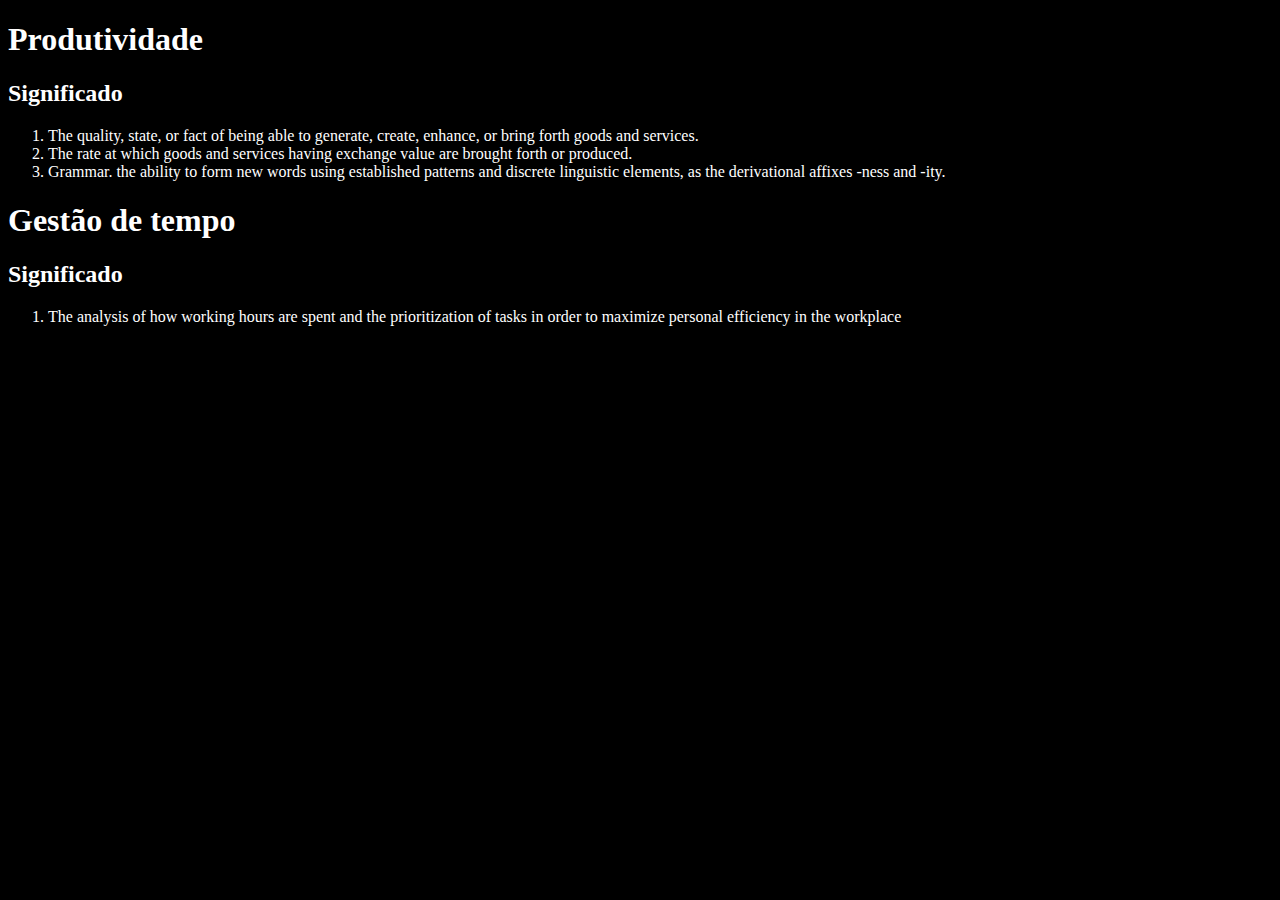
==== index.html @ 6150d9d6 "primeiro commit" ====
<!DOCTYPE html>
<html lang="pt">
  <head>
    <meta charset="UTF-8" />
    <meta name="viewport" content="width=device-width, initial-scale=1.0" />
    <title>Produtividade</title>
    <link rel="stylesheet" href="index.css" />
    <script src="index.js"></script>
  </head>

  <body>
    <h1 id="produtividade">
      Produtividade
    </h1>

    <h2>
      Significado
    </h2>

    <ol>
      <li>
        The quality, state, or fact of being able to generate, create, enhance,
        or bring forth goods and services.
      </li>

      <li>
        The rate at which goods and services having exchange value are brought
        forth or produced.
      </li>
      <li>
        Grammar. the ability to form new words using established patterns and
        discrete linguistic elements, as the derivational affixes -ness and
        -ity.
      </li>
    </ol>

    <h1>
      Gestão de tempo
    </h1>
    <h2>Significado</h2>

    <ol>
      <li>
        The analysis of how working hours are spent and the prioritization of
        tasks in order to maximize personal efficiency in the workplace
      </li>
    </ol>
  </body>
</html>
---- index.css ----
h1,h2,ol{
    color: white;
}
body{
    background-color: black;
}
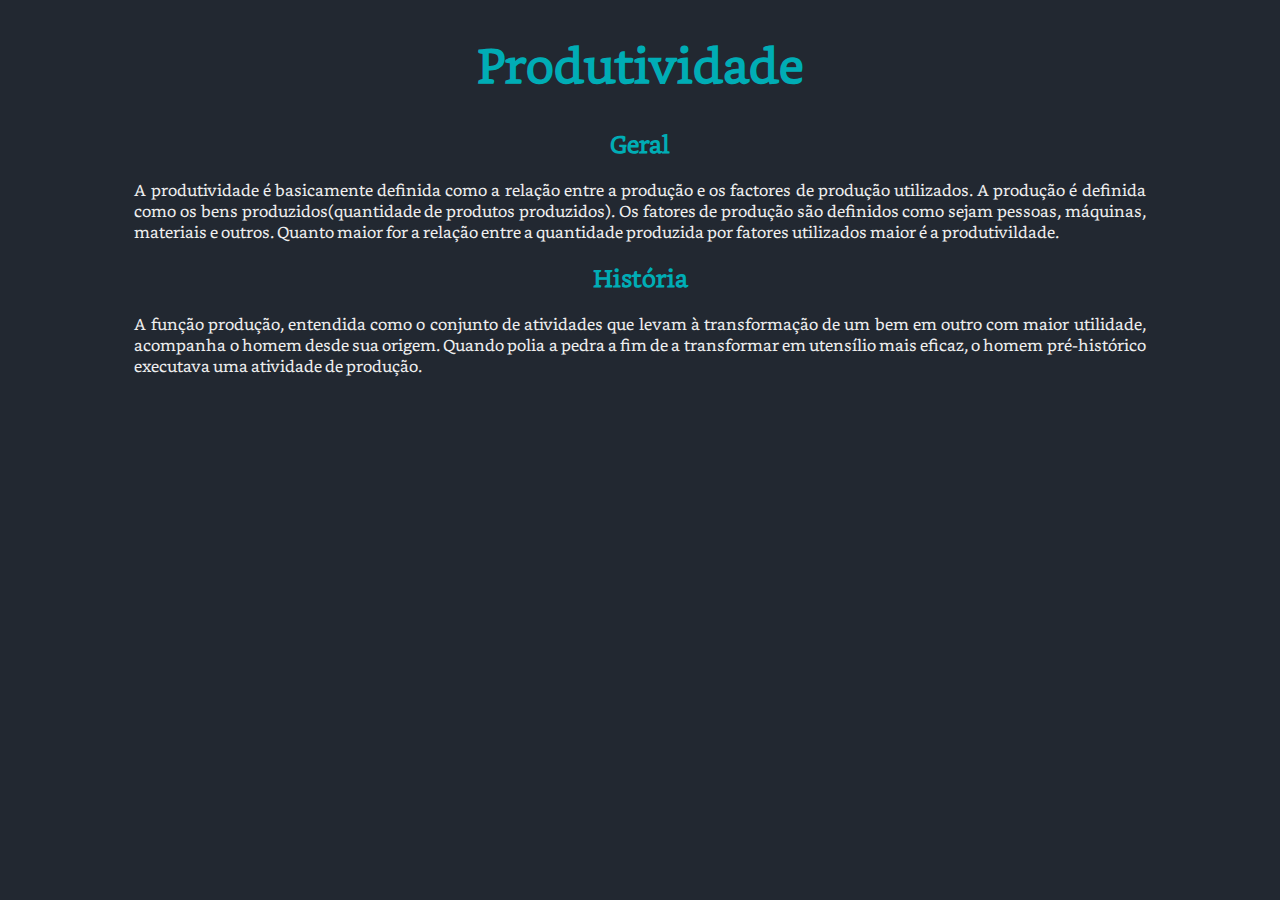
==== commit c4df698a: "commit on 'master'" ====
--- a/index.html
+++ b/index.html
@@ -1,49 +1,30 @@
 <!DOCTYPE html>
-<html lang="pt">
+<html lang="pt-br">
   <head>
     <meta charset="UTF-8" />
     <meta name="viewport" content="width=device-width, initial-scale=1.0" />
     <title>Produtividade</title>
-    <link rel="stylesheet" href="index.css" />
+    <link rel="stylesheet" href="style_dark.css" />
     <script src="index.js"></script>
   </head>
 
   <body>
-    <h1 id="produtividade">
-      Produtividade
-    </h1>
-
-    <h2>
-      Significado
-    </h2>
-
-    <ol>
-      <li>
-        The quality, state, or fact of being able to generate, create, enhance,
-        or bring forth goods and services.
-      </li>
-
-      <li>
-        The rate at which goods and services having exchange value are brought
-        forth or produced.
-      </li>
-      <li>
-        Grammar. the ability to form new words using established patterns and
-        discrete linguistic elements, as the derivational affixes -ness and
-        -ity.
-      </li>
-    </ol>
-
-    <h1>
-      Gestão de tempo
-    </h1>
-    <h2>Significado</h2>
-
-    <ol>
-      <li>
-        The analysis of how working hours are spent and the prioritization of
-        tasks in order to maximize personal efficiency in the workplace
-      </li>
-    </ol>
+    <h1>Produtividade</h1>
+    <h2>Geral</h2>
+    <p>
+      A produtividade é basicamente definida como a relação entre a produção e
+      os factores de produção utilizados. A produção é definida como os bens
+      produzidos(quantidade de produtos produzidos). Os fatores de produção são
+      definidos como sejam pessoas, máquinas, materiais e outros. Quanto maior
+      for a relação entre a quantidade produzida por fatores utilizados maior é
+      a produtivildade.
+    </p>
+    <h2>História</h2>
+    <p>
+      A função produção, entendida como o conjunto de atividades que levam à
+      transformação de um bem em outro com maior utilidade, acompanha o homem
+      desde sua origem. Quando polia a pedra a fim de a transformar em utensílio
+      mais eficaz, o homem pré-histórico executava uma atividade de produção.
+    </p>
   </body>
 </html>
--- a/style_dark.css
+++ b/style_dark.css
@@ -0,0 +1,32 @@
+h1,
+h2,
+ol,
+p {
+    color: #eeeeee;
+    font-family: bookerly;
+    text-align: center;
+}
+
+h1 {
+    font-size: 300%;
+    color: #00adb5;
+}
+
+h2{
+    color: #00adb5;
+}
+
+p {
+    text-align: justify;
+    margin-left: 10%;
+    margin-right: 10%;
+}
+
+@font-face {
+    font-family: bookerly;
+    src: url('font/Bookerly-Regular.ttf')
+}
+
+body {
+    background-color: #222831;
+}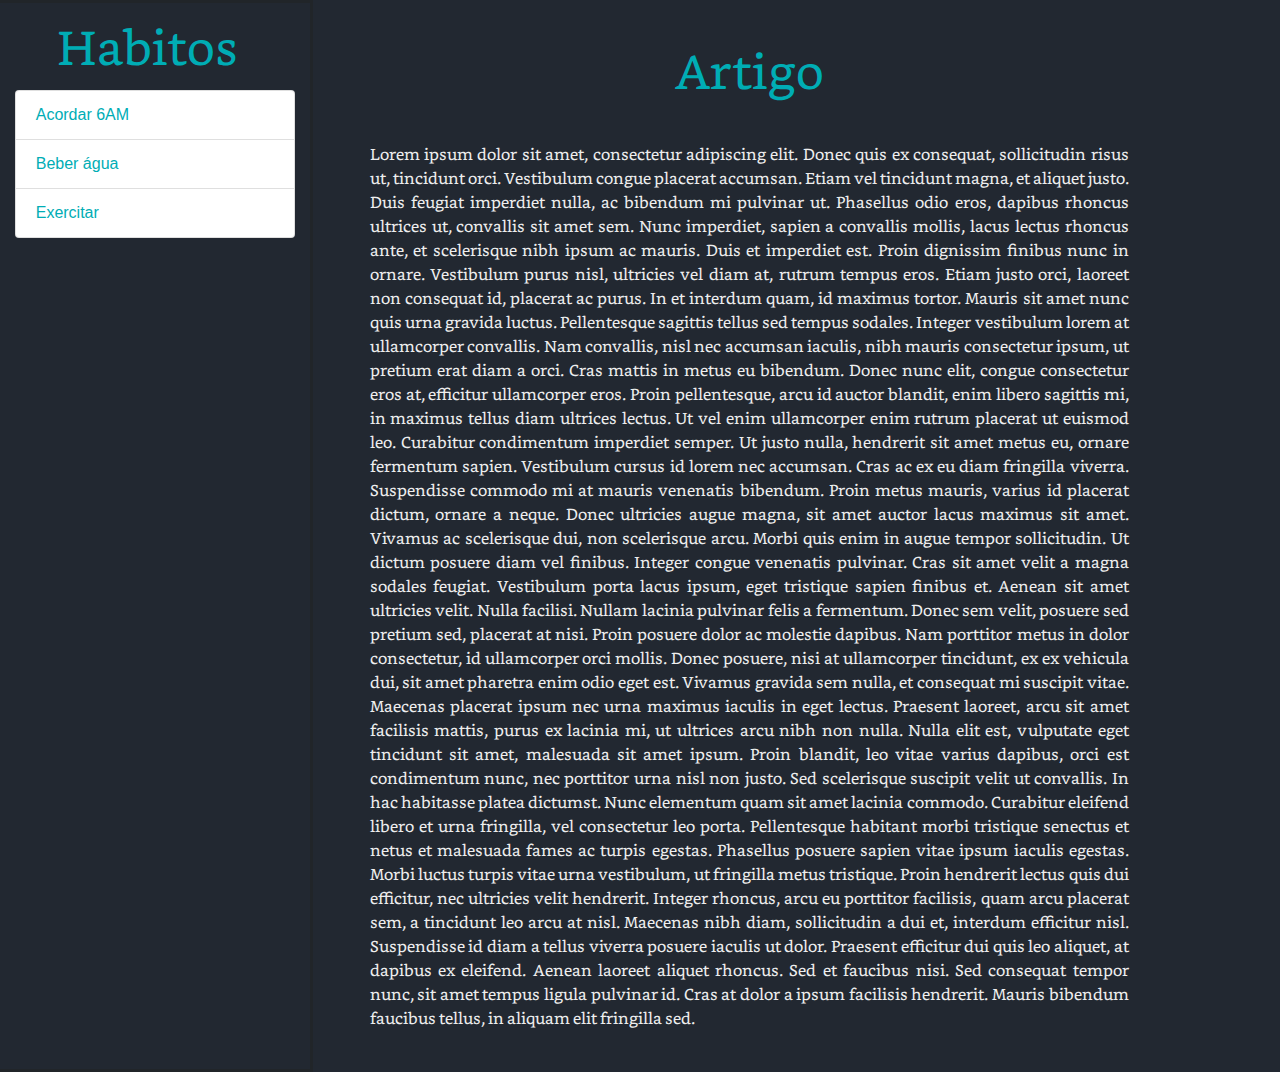
==== commit 4da867cb: "mensagem de habitos concluidos com sucesso" ====
--- a/index.html
+++ b/index.html
@@ -1,30 +1,90 @@
-<!DOCTYPE html>
-<html lang="pt-br">
-  <head>
-    <meta charset="UTF-8" />
-    <meta name="viewport" content="width=device-width, initial-scale=1.0" />
-    <title>Produtividade</title>
-    <link rel="stylesheet" href="style_dark.css" />
-    <script src="index.js"></script>
-  </head>
+<!doctype html>
+<html lang="en">
 
-  <body>
-    <h1>Produtividade</h1>
-    <h2>Geral</h2>
-    <p>
-      A produtividade é basicamente definida como a relação entre a produção e
-      os factores de produção utilizados. A produção é definida como os bens
-      produzidos(quantidade de produtos produzidos). Os fatores de produção são
-      definidos como sejam pessoas, máquinas, materiais e outros. Quanto maior
-      for a relação entre a quantidade produzida por fatores utilizados maior é
-      a produtivildade.
-    </p>
-    <h2>História</h2>
-    <p>
-      A função produção, entendida como o conjunto de atividades que levam à
-      transformação de um bem em outro com maior utilidade, acompanha o homem
-      desde sua origem. Quando polia a pedra a fim de a transformar em utensílio
-      mais eficaz, o homem pré-histórico executava uma atividade de produção.
-    </p>
-  </body>
-</html>
+<head>
+  <title>Produtividade</title>
+  
+  <meta charset="utf-8">
+  <meta name="viewport" content="width=device-width, initial-scale=1, shrink-to-fit=no">
+  
+  <link rel="stylesheet" href="https://stackpath.bootstrapcdn.com/bootstrap/4.3.1/css/bootstrap.min.css"
+    integrity="sha384-ggOyR0iXCbMQv3Xipma34MD+dH/1fQ784/j6cY/iJTQUOhcWr7x9JvoRxT2MZw1T" crossorigin="anonymous">
+  
+    <link rel="stylesheet" href="style_dark.css">
+  
+  <script src="index.js"></script>
+</head>
+
+<body>
+  <div class="row">
+    <aside class="col-lg-3">
+      <h1>Habitos</h1>
+
+      <ul id='habits' class="list-group">
+        <a class="list-group-item list-group-item-action">Acordar 6AM</a>
+        <a class="list-group-item list-group-item-action">Beber água</a>
+        <a class="list-group-item list-group-item-action">Exercitar</a>
+      </ul>
+    </aside>
+
+    <article class="col-lg-8">
+      <h1>Artigo</h1>
+
+      <p>
+        Lorem ipsum dolor sit amet, consectetur adipiscing elit. Donec quis ex consequat, sollicitudin risus ut,
+        tincidunt orci. Vestibulum congue placerat accumsan. Etiam vel tincidunt magna, et aliquet justo. Duis feugiat
+        imperdiet nulla, ac bibendum mi pulvinar ut. Phasellus odio eros, dapibus rhoncus ultrices ut, convallis sit
+        amet sem. Nunc imperdiet, sapien a convallis mollis, lacus lectus rhoncus ante, et scelerisque nibh ipsum ac
+        mauris. Duis et imperdiet est. Proin dignissim finibus nunc in ornare. Vestibulum purus nisl, ultricies vel diam
+        at, rutrum tempus eros. Etiam justo orci, laoreet non consequat id, placerat ac purus. In et interdum quam, id
+        maximus tortor. Mauris sit amet nunc quis urna gravida luctus. Pellentesque sagittis tellus sed tempus sodales.
+        Integer vestibulum lorem at ullamcorper convallis. Nam convallis, nisl nec accumsan iaculis, nibh mauris
+        consectetur ipsum, ut pretium erat diam a orci.
+
+        Cras mattis in metus eu bibendum. Donec nunc elit, congue consectetur eros at, efficitur ullamcorper eros. Proin
+        pellentesque, arcu id auctor blandit, enim libero sagittis mi, in maximus tellus diam ultrices lectus. Ut vel
+        enim ullamcorper enim rutrum placerat ut euismod leo. Curabitur condimentum imperdiet semper. Ut justo nulla,
+        hendrerit sit amet metus eu, ornare fermentum sapien. Vestibulum cursus id lorem nec accumsan. Cras ac ex eu
+        diam fringilla viverra. Suspendisse commodo mi at mauris venenatis bibendum. Proin metus mauris, varius id
+        placerat dictum, ornare a neque. Donec ultricies augue magna, sit amet auctor lacus maximus sit amet.
+
+        Vivamus ac scelerisque dui, non scelerisque arcu. Morbi quis enim in augue tempor sollicitudin. Ut dictum
+        posuere diam vel finibus. Integer congue venenatis pulvinar. Cras sit amet velit a magna sodales feugiat.
+        Vestibulum porta lacus ipsum, eget tristique sapien finibus et. Aenean sit amet ultricies velit. Nulla facilisi.
+        Nullam lacinia pulvinar felis a fermentum. Donec sem velit, posuere sed pretium sed, placerat at nisi.
+
+        Proin posuere dolor ac molestie dapibus. Nam porttitor metus in dolor consectetur, id ullamcorper orci mollis.
+        Donec posuere, nisi at ullamcorper tincidunt, ex ex vehicula dui, sit amet pharetra enim odio eget est. Vivamus
+        gravida sem nulla, et consequat mi suscipit vitae. Maecenas placerat ipsum nec urna maximus iaculis in eget
+        lectus. Praesent laoreet, arcu sit amet facilisis mattis, purus ex lacinia mi, ut ultrices arcu nibh non nulla.
+        Nulla elit est, vulputate eget tincidunt sit amet, malesuada sit amet ipsum. Proin blandit, leo vitae varius
+        dapibus, orci est condimentum nunc, nec porttitor urna nisl non justo. Sed scelerisque suscipit velit ut
+        convallis. In hac habitasse platea dictumst. Nunc elementum quam sit amet lacinia commodo. Curabitur eleifend
+        libero et urna fringilla, vel consectetur leo porta. Pellentesque habitant morbi tristique senectus et netus et
+        malesuada fames ac turpis egestas. Phasellus posuere sapien vitae ipsum iaculis egestas. Morbi luctus turpis
+        vitae urna vestibulum, ut fringilla metus tristique.
+
+        Proin hendrerit lectus quis dui efficitur, nec ultricies velit hendrerit. Integer rhoncus, arcu eu porttitor
+        facilisis, quam arcu placerat sem, a tincidunt leo arcu at nisl. Maecenas nibh diam, sollicitudin a dui et,
+        interdum efficitur nisl. Suspendisse id diam a tellus viverra posuere iaculis ut dolor. Praesent efficitur dui
+        quis leo aliquet, at dapibus ex eleifend. Aenean laoreet aliquet rhoncus. Sed et faucibus nisi. Sed consequat
+        tempor nunc, sit amet tempus ligula pulvinar id. Cras at dolor a ipsum facilisis hendrerit. Mauris bibendum
+        faucibus tellus, in aliquam elit fringilla sed.
+      </p>
+    </article>
+  </div>
+
+  <script src="https://code.jquery.com/jquery-3.3.1.slim.min.js"
+    integrity="sha384-q8i/X+965DzO0rT7abK41JStQIAqVgRVzpbzo5smXKp4YfRvH+8abtTE1Pi6jizo" crossorigin="anonymous">
+  </script>
+
+  <script src="https://cdnjs.cloudflare.com/ajax/libs/popper.js/1.14.7/umd/popper.min.js"
+    integrity="sha384-UO2eT0CpHqdSJQ6hJty5KVphtPhzWj9WO1clHTMGa3JDZwrnQq4sF86dIHNDz0W1" crossorigin="anonymous">
+  </script>
+
+  <script src="https://stackpath.bootstrapcdn.com/bootstrap/4.3.1/js/bootstrap.min.js"
+    integrity="sha384-JjSmVgyd0p3pXB1rRibZUAYoIIy6OrQ6VrjIEaFf/nJGzIxFDsf4x0xIM+B07jRM" crossorigin="anonymous">
+  </script>
+</body>
+
+</html>--- a/style_dark.css
+++ b/style_dark.css
@@ -4,22 +4,23 @@
 p {
     color: #eeeeee;
     font-family: bookerly;
-    text-align: center;
+    text-align: justify;
+    margin: 5%;
 }
 
 h1 {
     font-size: 300%;
     color: #00adb5;
+    font-family: bookerly;
+    text-align: center;
 }
 
-h2{
+h2,
+ul,
+li {
     color: #00adb5;
-}
-
-p {
-    text-align: justify;
-    margin-left: 10%;
-    margin-right: 10%;
+    align-self: center;
+    margin-left: 5%;
 }
 
 @font-face {
@@ -29,4 +30,14 @@
 
 body {
     background-color: #222831;
+}
+
+aside {
+    border-style: solid;
+    border-left: #00adb5;
+    border-left: 1px;
+}
+
+#habits_concluded{
+    text-align: center;
 }